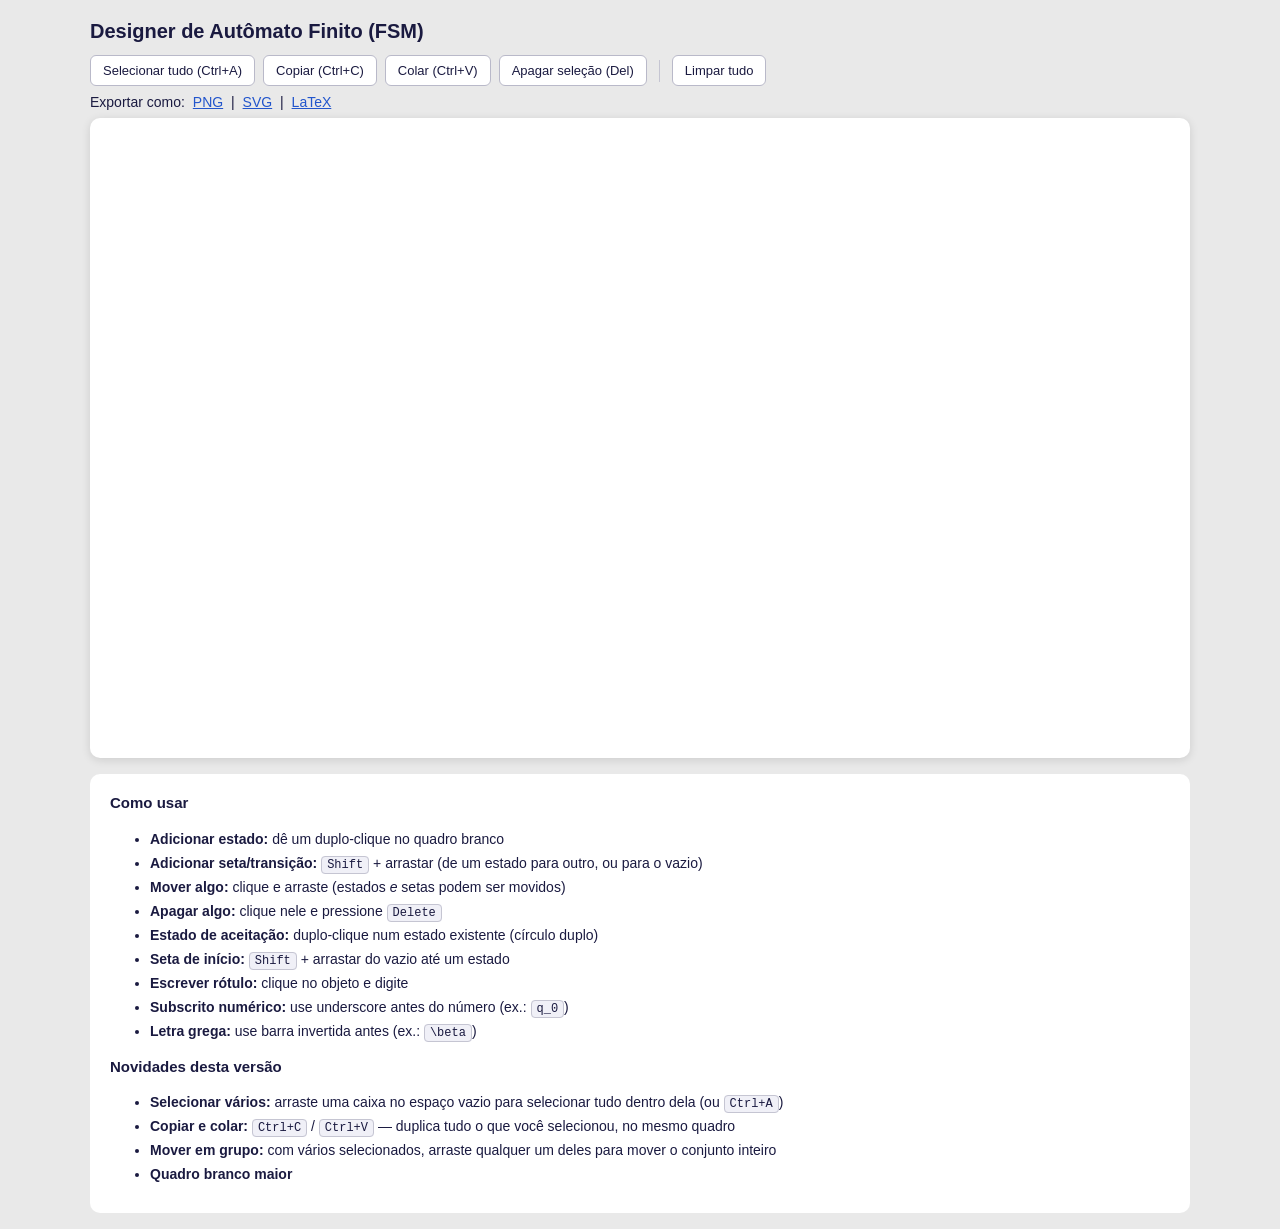
==== fsm.html @ afd29c80 "Adiciona Designer de Autômato (FSM) e link na topbar Ferramenta de desenho de autômatos finitos (bas" ====
<!DOCTYPE html>
<html lang="pt-br">
<head>
<meta charset="UTF-8">
<meta name="viewport" content="width=device-width, initial-scale=1.0">
<title>Designer de Autômato Finito (FSM)</title>
<style>
  * { box-sizing: border-box; }
  body {
    font-family: "Segoe UI", Arial, sans-serif;
    background: #e9e9e9;
    margin: 0;
    padding: 16px;
    color: #1a1a40;
  }
  .wrap { max-width: 1100px; margin: 0 auto; }
  h1 { font-size: 20px; margin: 4px 0 12px; }
  .toolbar {
    display: flex;
    flex-wrap: wrap;
    gap: 8px;
    align-items: center;
    margin-bottom: 8px;
  }
  .toolbar button {
    background: #fff;
    border: 1px solid #b9b9c9;
    border-radius: 6px;
    padding: 7px 12px;
    font-size: 13px;
    cursor: pointer;
    color: #1a1a40;
  }
  .toolbar button:hover { background: #f0f0f7; }
  .toolbar .sep { width: 1px; height: 22px; background: #c5c5d2; margin: 0 4px; }
  .export-bar { margin: 8px 0; font-size: 14px; }
  .export-bar a { color: #2255cc; cursor: pointer; text-decoration: underline; margin: 0 4px; }
  #canvas {
    background: #fff;
    border-radius: 10px;
    box-shadow: 0 2px 10px rgba(0,0,0,.12);
    display: block;
    width: 100%;
    height: 640px;
    touch-action: none;
  }
  .help {
    margin-top: 16px;
    font-size: 14px;
    line-height: 1.5;
    background: #fff;
    border-radius: 10px;
    padding: 14px 20px;
  }
  .help h2 { font-size: 15px; margin: 4px 0 8px; }
  .help li { margin: 3px 0; }
  .help b { color: #1a1a40; }
  .help .k {
    background: #f0f0f7;
    border: 1px solid #c5c5d2;
    border-radius: 4px;
    padding: 1px 5px;
    font-family: monospace;
    font-size: 12px;
  }
  textarea#output {
    width: 100%; height: 120px; margin-top: 8px; display: none;
    font-family: monospace; font-size: 12px;
  }
</style>
</head>
<body>
<div class="wrap">
  <h1>Designer de Autômato Finito (FSM)</h1>

  <div class="toolbar">
    <button id="btnSelectAll">Selecionar tudo (Ctrl+A)</button>
    <button id="btnCopy">Copiar (Ctrl+C)</button>
    <button id="btnPaste">Colar (Ctrl+V)</button>
    <button id="btnDelete">Apagar seleção (Del)</button>
    <span class="sep"></span>
    <button id="btnClear">Limpar tudo</button>
  </div>

  <div class="export-bar">
    Exportar como:
    <a id="exPNG">PNG</a> |
    <a id="exSVG">SVG</a> |
    <a id="exLaTeX">LaTeX</a>
  </div>

  <canvas id="canvas" width="1064" height="640"></canvas>
  <textarea id="output" readonly></textarea>

  <div class="help">
    <h2>Como usar</h2>
    <ul>
      <li><b>Adicionar estado:</b> dê um duplo-clique no quadro branco</li>
      <li><b>Adicionar seta/transição:</b> <span class="k">Shift</span> + arrastar (de um estado para outro, ou para o vazio)</li>
      <li><b>Mover algo:</b> clique e arraste (estados <i>e</i> setas podem ser movidos)</li>
      <li><b>Apagar algo:</b> clique nele e pressione <span class="k">Delete</span></li>
      <li><b>Estado de aceitação:</b> duplo-clique num estado existente (círculo duplo)</li>
      <li><b>Seta de início:</b> <span class="k">Shift</span> + arrastar do vazio até um estado</li>
      <li><b>Escrever rótulo:</b> clique no objeto e digite</li>
      <li><b>Subscrito numérico:</b> use underscore antes do número (ex.: <span class="k">q_0</span>)</li>
      <li><b>Letra grega:</b> use barra invertida antes (ex.: <span class="k">\beta</span>)</li>
    </ul>
    <h2>Novidades desta versão</h2>
    <ul>
      <li><b>Selecionar vários:</b> arraste uma caixa no espaço vazio para selecionar tudo dentro dela (ou <span class="k">Ctrl+A</span>)</li>
      <li><b>Copiar e colar:</b> <span class="k">Ctrl+C</span> / <span class="k">Ctrl+V</span> — duplica tudo o que você selecionou, no mesmo quadro</li>
      <li><b>Mover em grupo:</b> com vários selecionados, arraste qualquer um deles para mover o conjunto inteiro</li>
      <li><b>Quadro branco maior</b></li>
    </ul>
  </div>
</div>

<script>
"use strict";

/* ===================== Configuração ===================== */
var nodeRadius = 30;
var snapToPadding = 6;
var hitTargetPadding = 6;

var canvas = document.getElementById('canvas');
var output = document.getElementById('output');

/* Coleções */
var nodes = [];
var links = [];

/* Estado de interação */
var selectedObjects = [];          // múltipla seleção
var currentLink = null;            // link sendo criado (shift-drag)
var movingObject = false;
var originalClick = null;
var caretVisible = true;
var caretTimer = null;
var shift = false;

/* Caixa de seleção retangular */
var selecting = false;
var selectStart = null;
var selectEnd = null;

/* nó de origem ao criar uma seta com shift-drag (null = começou no vazio) */
var linkSourceNode = null;

/* Clipboard interno */
var clipboard = null;

/* ===================== Snap de canvas para alta resolução ===================== */
function resizeCanvasToDisplaySize() {
  var ratio = window.devicePixelRatio || 1;
  var w = canvas.clientWidth;
  var h = canvas.clientHeight;
  if (canvas.width !== Math.round(w * ratio) || canvas.height !== Math.round(h * ratio)) {
    canvas.width = Math.round(w * ratio);
    canvas.height = Math.round(h * ratio);
  }
  return ratio;
}

/* ===================== Classe Node (estado) ===================== */
function Node(x, y) {
  this.x = x;
  this.y = y;
  this.mouseOffsetX = 0;
  this.mouseOffsetY = 0;
  this.isAcceptState = false;
  this.text = '';
}
Node.prototype.setMouseStart = function(x, y) {
  this.mouseOffsetX = this.x - x;
  this.mouseOffsetY = this.y - y;
};
Node.prototype.setAnchorPoint = function(x, y) {
  this.x = x + this.mouseOffsetX;
  this.y = y + this.mouseOffsetY;
};
Node.prototype.draw = function(c, isSelected) {
  // círculo
  c.beginPath();
  c.arc(this.x, this.y, nodeRadius, 0, 2 * Math.PI, false);
  c.stroke();
  // rótulo
  drawText(c, this.text, this.x, this.y, null, isSelected);
  // aceitação: círculo duplo
  if (this.isAcceptState) {
    c.beginPath();
    c.arc(this.x, this.y, nodeRadius - 6, 0, 2 * Math.PI, false);
    c.stroke();
  }
};
Node.prototype.closestPointOnCircle = function(x, y) {
  var dx = x - this.x;
  var dy = y - this.y;
  var scale = Math.sqrt(dx * dx + dy * dy);
  return { x: this.x + dx * nodeRadius / scale, y: this.y + dy * nodeRadius / scale };
};
Node.prototype.containsPoint = function(x, y) {
  return (x - this.x) * (x - this.x) + (y - this.y) * (y - this.y) < nodeRadius * nodeRadius;
};

/* ===================== Classe Link (transição entre dois estados) ===================== */
function Link(a, b) {
  this.nodeA = a;
  this.nodeB = b;
  this.text = '';
  this.lineAngleAdjust = 0;
  this.parallelPart = 0.5;
  this.perpendicularPart = 0;
}
Link.prototype.getAnchorPoint = function() {
  var dx = this.nodeB.x - this.nodeA.x;
  var dy = this.nodeB.y - this.nodeA.y;
  var scale = Math.sqrt(dx * dx + dy * dy);
  return {
    x: this.nodeA.x + dx * this.parallelPart - dy * this.perpendicularPart / scale,
    y: this.nodeA.y + dy * this.parallelPart + dx * this.perpendicularPart / scale
  };
};
Link.prototype.setAnchorPoint = function(x, y) {
  var dx = this.nodeB.x - this.nodeA.x;
  var dy = this.nodeB.y - this.nodeA.y;
  var scale = Math.sqrt(dx * dx + dy * dy);
  this.parallelPart = (dx * (x - this.nodeA.x) + dy * (y - this.nodeA.y)) / (scale * scale);
  this.perpendicularPart = (dx * (y - this.nodeA.y) - dy * (x - this.nodeA.x)) / scale;
  if (this.parallelPart > 0 && this.parallelPart < 1 && Math.abs(this.perpendicularPart) < snapToPadding) {
    this.lineAngleAdjust = (this.perpendicularPart < 0) * Math.PI;
    this.perpendicularPart = 0;
  }
};
Link.prototype.getEndPointsAndCircle = function() {
  if (this.perpendicularPart === 0) {
    var midX = (this.nodeA.x + this.nodeB.x) / 2;
    var midY = (this.nodeA.y + this.nodeB.y) / 2;
    var start = this.nodeA.closestPointOnCircle(midX, midY);
    var end = this.nodeB.closestPointOnCircle(midX, midY);
    return { hasCircle: false, startX: start.x, startY: start.y, endX: end.x, endY: end.y };
  }
  var anchor = this.getAnchorPoint();
  var circle = circleFromThreePoints(this.nodeA.x, this.nodeA.y, this.nodeB.x, this.nodeB.y, anchor.x, anchor.y);
  var isReversed = (this.perpendicularPart > 0);
  var reverseScale = isReversed ? 1 : -1;
  var startAngle = Math.atan2(this.nodeA.y - circle.y, this.nodeA.x - circle.x) - reverseScale * nodeRadius / circle.radius;
  var endAngle = Math.atan2(this.nodeB.y - circle.y, this.nodeB.x - circle.x) + reverseScale * nodeRadius / circle.radius;
  var startX = circle.x + circle.radius * Math.cos(startAngle);
  var startY = circle.y + circle.radius * Math.sin(startAngle);
  var endX = circle.x + circle.radius * Math.cos(endAngle);
  var endY = circle.y + circle.radius * Math.sin(endAngle);
  return {
    hasCircle: true,
    startX: startX, startY: startY, endX: endX, endY: endY,
    startAngle: startAngle, endAngle: endAngle,
    circleX: circle.x, circleY: circle.y, circleRadius: circle.radius,
    reverseScale: reverseScale, isReversed: isReversed
  };
};
Link.prototype.draw = function(c, isSelected) {
  var stuff = this.getEndPointsAndCircle();
  c.beginPath();
  if (stuff.hasCircle) {
    c.arc(stuff.circleX, stuff.circleY, stuff.circleRadius, stuff.startAngle, stuff.endAngle, stuff.isReversed);
  } else {
    c.moveTo(stuff.startX, stuff.startY);
    c.lineTo(stuff.endX, stuff.endY);
  }
  c.stroke();
  // ponta de seta
  if (stuff.hasCircle) {
    drawArrow(c, stuff.endX, stuff.endY, stuff.endAngle - stuff.reverseScale * (Math.PI / 2));
  } else {
    drawArrow(c, stuff.endX, stuff.endY, Math.atan2(stuff.endY - stuff.startY, stuff.endX - stuff.startX));
  }
  // texto
  if (stuff.hasCircle) {
    var startAngle = stuff.startAngle;
    var endAngle = stuff.endAngle;
    if (endAngle < startAngle) endAngle += Math.PI * 2;
    var textAngle = (startAngle + endAngle) / 2 + stuff.isReversed * Math.PI;
    var textX = stuff.circleX + stuff.circleRadius * Math.cos(textAngle);
    var textY = stuff.circleY + stuff.circleRadius * Math.sin(textAngle);
    drawText(c, this.text, textX, textY, textAngle, isSelected);
  } else {
    var textX = (stuff.startX + stuff.endX) / 2;
    var textY = (stuff.startY + stuff.endY) / 2;
    var textAngle = Math.atan2(stuff.endX - stuff.startX, stuff.startY - stuff.endY);
    drawText(c, this.text, textX, textY, textAngle + this.lineAngleAdjust, isSelected);
  }
};
Link.prototype.containsPoint = function(x, y) {
  var stuff = this.getEndPointsAndCircle();
  if (stuff.hasCircle) {
    var dx = x - stuff.circleX;
    var dy = y - stuff.circleY;
    var distance = Math.sqrt(dx * dx + dy * dy) - stuff.circleRadius;
    if (Math.abs(distance) < hitTargetPadding) {
      var angle = Math.atan2(dy, dx);
      var startAngle = stuff.startAngle;
      var endAngle = stuff.endAngle;
      if (stuff.isReversed) { var t = startAngle; startAngle = endAngle; endAngle = t; }
      if (endAngle < startAngle) endAngle += Math.PI * 2;
      if (angle < startAngle) angle += Math.PI * 2;
      else if (angle > endAngle) angle -= Math.PI * 2;
      return (angle > startAngle && angle < endAngle);
    }
  } else {
    var dx = stuff.endX - stuff.startX;
    var dy = stuff.endY - stuff.startY;
    var length = Math.sqrt(dx * dx + dy * dy);
    var percent = (dx * (x - stuff.startX) + dy * (y - stuff.startY)) / (length * length);
    var distance = (dx * (y - stuff.startY) - dy * (x - stuff.startX)) / length;
    return (percent > 0 && percent < 1 && Math.abs(distance) < hitTargetPadding);
  }
  return false;
};

/* ===================== SelfLink (auto-laço) ===================== */
function SelfLink(node, mouse) {
  this.node = node;
  this.anchorAngle = 0;
  this.mouseOffsetAngle = 0;
  this.text = '';
  if (mouse) this.setAnchorPoint(mouse.x, mouse.y);
}
SelfLink.prototype.setMouseStart = function(x, y) {
  this.mouseOffsetAngle = this.anchorAngle - Math.atan2(y - this.node.y, x - this.node.x);
};
SelfLink.prototype.setAnchorPoint = function(x, y) {
  this.anchorAngle = Math.atan2(y - this.node.y, x - this.node.x) + this.mouseOffsetAngle;
  var snap = Math.round(this.anchorAngle / (Math.PI / 2)) * (Math.PI / 2);
  if (Math.abs(this.anchorAngle - snap) < 0.1) this.anchorAngle = snap;
  if (this.anchorAngle < -Math.PI) this.anchorAngle += 2 * Math.PI;
  if (this.anchorAngle > Math.PI) this.anchorAngle -= 2 * Math.PI;
};
SelfLink.prototype.getEndPointsAndCircle = function() {
  var circleX = this.node.x + 1.5 * nodeRadius * Math.cos(this.anchorAngle);
  var circleY = this.node.y + 1.5 * nodeRadius * Math.sin(this.anchorAngle);
  var circleRadius = 0.75 * nodeRadius;
  var startAngle = this.anchorAngle - Math.PI * 0.8;
  var endAngle = this.anchorAngle + Math.PI * 0.8;
  var startX = circleX + circleRadius * Math.cos(startAngle);
  var startY = circleY + circleRadius * Math.sin(startAngle);
  var endX = circleX + circleRadius * Math.cos(endAngle);
  var endY = circleY + circleRadius * Math.sin(endAngle);
  return {
    hasCircle: true,
    startX: startX, startY: startY, endX: endX, endY: endY,
    startAngle: startAngle, endAngle: endAngle,
    circleX: circleX, circleY: circleY, circleRadius: circleRadius
  };
};
SelfLink.prototype.draw = function(c, isSelected) {
  var stuff = this.getEndPointsAndCircle();
  c.beginPath();
  c.arc(stuff.circleX, stuff.circleY, stuff.circleRadius, stuff.startAngle, stuff.endAngle, false);
  c.stroke();
  var textX = stuff.circleX + stuff.circleRadius * Math.cos(this.anchorAngle);
  var textY = stuff.circleY + stuff.circleRadius * Math.sin(this.anchorAngle);
  drawText(c, this.text, textX, textY, this.anchorAngle, isSelected);
  drawArrow(c, stuff.endX, stuff.endY, stuff.endAngle + Math.PI * 0.4);
};
SelfLink.prototype.containsPoint = function(x, y) {
  var stuff = this.getEndPointsAndCircle();
  var dx = x - stuff.circleX;
  var dy = y - stuff.circleY;
  var distance = Math.sqrt(dx * dx + dy * dy) - stuff.circleRadius;
  return (Math.abs(distance) < hitTargetPadding);
};

/* ===================== StartLink (seta de início) ===================== */
function StartLink(node, start) {
  this.node = node;
  this.deltaX = 0;
  this.deltaY = 0;
  this.text = '';
  if (start) {
    this.deltaX = start.x - node.x;
    this.deltaY = start.y - node.y;
  }
}
StartLink.prototype.setAnchorPoint = function(x, y) {
  this.deltaX = x - this.node.x;
  this.deltaY = y - this.node.y;
  if (Math.abs(this.deltaX) < snapToPadding) this.deltaX = 0;
  if (Math.abs(this.deltaY) < snapToPadding) this.deltaY = 0;
};
StartLink.prototype.getEndPoints = function() {
  var startX = this.node.x + this.deltaX;
  var startY = this.node.y + this.deltaY;
  var end = this.node.closestPointOnCircle(startX, startY);
  return { startX: startX, startY: startY, endX: end.x, endY: end.y };
};
StartLink.prototype.draw = function(c, isSelected) {
  var stuff = this.getEndPoints();
  c.beginPath();
  c.moveTo(stuff.startX, stuff.startY);
  c.lineTo(stuff.endX, stuff.endY);
  c.stroke();
  drawText(c, this.text, stuff.startX, stuff.startY, Math.atan2(-this.deltaY, -this.deltaX), isSelected);
  drawArrow(c, stuff.endX, stuff.endY, Math.atan2(-this.deltaY, -this.deltaX));
};
StartLink.prototype.containsPoint = function(x, y) {
  var stuff = this.getEndPoints();
  var dx = stuff.endX - stuff.startX;
  var dy = stuff.endY - stuff.startY;
  var length = Math.sqrt(dx * dx + dy * dy);
  var percent = (dx * (x - stuff.startX) + dy * (y - stuff.startY)) / (length * length);
  var distance = (dx * (y - stuff.startY) - dy * (x - stuff.startX)) / length;
  return (percent > 0 && percent < 1 && Math.abs(distance) < hitTargetPadding);
};

/* ===================== TemporaryLink (durante o shift-drag) ===================== */
function TemporaryLink(from, to) { this.from = from; this.to = to; }
TemporaryLink.prototype.draw = function(c) {
  c.beginPath();
  c.moveTo(this.to.x, this.to.y);
  c.lineTo(this.from.x, this.from.y);
  c.stroke();
  drawArrow(c, this.to.x, this.to.y, Math.atan2(this.to.y - this.from.y, this.to.x - this.from.x));
};

/* ===================== Helpers de desenho ===================== */
function drawArrow(c, x, y, angle) {
  var dx = Math.cos(angle);
  var dy = Math.sin(angle);
  c.beginPath();
  c.moveTo(x, y);
  c.lineTo(x - 8 * dx + 5 * dy, y - 8 * dy - 5 * dx);
  c.lineTo(x - 8 * dx - 5 * dy, y - 8 * dy + 5 * dx);
  c.fill();
}

function circleFromThreePoints(x1, y1, x2, y2, x3, y3) {
  var a = det3(x1, y1, 1, x2, y2, 1, x3, y3, 1);
  var bx = -det3(x1*x1 + y1*y1, y1, 1, x2*x2 + y2*y2, y2, 1, x3*x3 + y3*y3, y3, 1);
  var by = det3(x1*x1 + y1*y1, x1, 1, x2*x2 + y2*y2, x2, 1, x3*x3 + y3*y3, x3, 1);
  var cc = -det3(x1*x1 + y1*y1, x1, y1, x2*x2 + y2*y2, x2, y2, x3*x3 + y3*y3, x3, y3);
  return {
    x: -bx / (2 * a),
    y: -by / (2 * a),
    radius: Math.sqrt(bx*bx + by*by - 4*a*cc) / (2 * Math.abs(a))
  };
}
function det3(a,b,c,d,e,f,g,h,i){ return a*e*i + b*f*g + c*d*h - c*e*g - b*d*i - a*f*h; }

/* conversão de rótulos: subscritos e letras gregas */
var greekLetterNames = ['Alpha','Beta','Gamma','Delta','Epsilon','Zeta','Eta','Theta','Iota','Kappa','Lambda','Mu','Nu','Xi','Omicron','Pi','Rho','Sigma','Tau','Upsilon','Phi','Chi','Psi','Omega'];
function convertLatexShortcuts(text) {
  for (var i = 0; i < greekLetterNames.length; i++) {
    var name = greekLetterNames[i];
    text = text.replace(new RegExp('\\\\' + name, 'g'), String.fromCharCode(913 + i + (i > 16)));
    text = text.replace(new RegExp('\\\\' + name.toLowerCase(), 'g'), String.fromCharCode(945 + i + (i > 16)));
  }
  for (var i = 0; i < 10; i++) {
    text = text.replace(new RegExp('_' + i, 'g'), String.fromCharCode(8320 + i));
  }
  return text;
}

function drawText(c, originalText, x, y, angleOrNull, isSelected) {
  var text = convertLatexShortcuts(originalText);
  c.font = '20px "Times New Roman", serif';
  var width = c.measureText(text).width;
  x -= width / 2;
  if (angleOrNull != null) {
    var cos = Math.cos(angleOrNull);
    var sin = Math.sin(angleOrNull);
    var cornerPointX = (width / 2 + 5) * (cos > 0 ? 1 : -1);
    var cornerPointY = (10 + 5) * (sin > 0 ? 1 : -1);
    var slide = sin * Math.pow(Math.abs(sin), 40) * cornerPointX - cos * Math.pow(Math.abs(cos), 10) * cornerPointY;
    x += cornerPointX - sin * slide;
    y += cornerPointY + cos * slide;
  }
  x = Math.round(x);
  y = Math.round(y);
  c.fillText(text, x, y + 6);
  // cursor de edição
  if (isSelected && caretVisible && objectIsBeingEdited && document.hasFocus()) {
    x += width;
    c.beginPath();
    c.moveTo(x, y - 10);
    c.lineTo(x, y + 10);
    c.stroke();
  }
}

/* ===================== Render ===================== */
function isSelected(obj) { return selectedObjects.indexOf(obj) !== -1; }

function draw() {
  var ratio = resizeCanvasToDisplaySize();
  var c = canvas.getContext('2d');
  c.save();
  c.setTransform(ratio, 0, 0, ratio, 0, 0);
  c.clearRect(0, 0, canvas.clientWidth, canvas.clientHeight);
  c.lineWidth = 1;

  for (var i = 0; i < nodes.length; i++) {
    var sel = isSelected(nodes[i]);
    c.strokeStyle = c.fillStyle = sel ? '#0a66ff' : '#000';
    nodes[i].draw(c, sel);
  }
  for (var i = 0; i < links.length; i++) {
    var sel = isSelected(links[i]);
    c.strokeStyle = c.fillStyle = sel ? '#0a66ff' : '#000';
    links[i].draw(c, sel);
  }
  if (currentLink != null) {
    c.strokeStyle = c.fillStyle = '#000';
    currentLink.draw(c);
  }

  // caixa de seleção
  if (selecting && selectStart && selectEnd) {
    var x = Math.min(selectStart.x, selectEnd.x);
    var y = Math.min(selectStart.y, selectEnd.y);
    var w = Math.abs(selectStart.x - selectEnd.x);
    var h = Math.abs(selectStart.y - selectEnd.y);
    c.save();
    c.strokeStyle = '#0a66ff';
    c.fillStyle = 'rgba(10,102,255,0.10)';
    c.lineWidth = 1;
    c.setLineDash([5, 4]);
    c.fillRect(x, y, w, h);
    c.strokeRect(x, y, w, h);
    c.restore();
  }
  c.restore();
}

/* ===================== Hit testing ===================== */
function crossBrowserRelativeMousePos(e) {
  var rect = canvas.getBoundingClientRect();
  return { x: e.clientX - rect.left, y: e.clientY - rect.top };
}
function selectObject(x, y) {
  for (var i = 0; i < nodes.length; i++) {
    if (nodes[i].containsPoint(x, y)) return nodes[i];
  }
  for (var i = 0; i < links.length; i++) {
    if (links[i].containsPoint(x, y)) return links[i];
  }
  return null;
}

/* ===================== Estado de edição (cursor texto) ===================== */
var objectIsBeingEdited = false;

/* ===================== Eventos do mouse ===================== */
canvas.addEventListener('dblclick', function(e) {
  var mouse = crossBrowserRelativeMousePos(e);
  var obj = selectObject(mouse.x, mouse.y);
  if (obj == null) {
    var node = new Node(mouse.x, mouse.y);
    nodes.push(node);
    setSingleSelection(node);
    objectIsBeingEdited = true;
    resetCaret();
  } else if (obj instanceof Node) {
    obj.isAcceptState = !obj.isAcceptState;
  }
  draw();
});

canvas.addEventListener('mousedown', function(e) {
  var mouse = crossBrowserRelativeMousePos(e);
  var obj = selectObject(mouse.x, mouse.y);
  movingObject = false;
  originalClick = mouse;

  if (obj != null) {
    if (shift && obj instanceof Node) {
      // iniciar criação de seta a partir deste estado
      linkSourceNode = obj;
      currentLink = new SelfLink(obj, mouse);
    } else {
      // selecionar / preparar movimento
      if (!isSelected(obj)) {
        // se clicou em algo fora da seleção atual, vira seleção única
        setSingleSelection(obj);
        objectIsBeingEdited = true;
      }
      movingObject = true;
      prepareMove(mouse);
      resetCaret();
    }
  } else if (shift) {
    // começar link temporário a partir do vazio
    linkSourceNode = null;
    currentLink = new TemporaryLink(mouse, mouse);
  } else {
    // começar caixa de seleção
    clearSelection();
    objectIsBeingEdited = false;
    selecting = true;
    selectStart = mouse;
    selectEnd = mouse;
  }
  draw();
});

canvas.addEventListener('mousemove', function(e) {
  var mouse = crossBrowserRelativeMousePos(e);

  if (currentLink != null) {
    var targetNode = selectObject(mouse.x, mouse.y);
    if (!(targetNode instanceof Node)) targetNode = null;

    if (linkSourceNode == null) {
      // começou no vazio
      if (targetNode != null) {
        currentLink = new StartLink(targetNode, originalClick);
      } else {
        currentLink = new TemporaryLink(originalClick, mouse);
      }
    } else {
      // começou num estado
      if (targetNode == linkSourceNode) {
        currentLink = new SelfLink(linkSourceNode, mouse);
      } else if (targetNode != null) {
        currentLink = new Link(linkSourceNode, targetNode);
        currentLink.setAnchorPoint(mouse.x, mouse.y);
      } else {
        currentLink = new TemporaryLink(linkSourceNode.closestPointOnCircle(mouse.x, mouse.y), mouse);
      }
    }
    draw();
    return;
  }

  if (selecting) {
    selectEnd = mouse;
    updateBoxSelection();
    draw();
    return;
  }

  if (movingObject) {
    moveSelection(mouse);
    draw();
  }
});

canvas.addEventListener('mouseup', function(e) {
  movingObject = false;

  if (currentLink != null) {
    if (!(currentLink instanceof TemporaryLink)) {
      links.push(currentLink);
      setSingleSelection(currentLink);
      objectIsBeingEdited = true;
      resetCaret();
    }
    currentLink = null;
  }
  linkSourceNode = null;

  if (selecting) {
    selecting = false;
    selectStart = null;
    selectEnd = null;
  }
  draw();
});

/* ===================== Movimentação de seleção (single + grupo) ===================== */
function prepareMove(mouse) {
  for (var i = 0; i < selectedObjects.length; i++) {
    var obj = selectedObjects[i];
    if (obj.setMouseStart) {
      obj.setMouseStart(mouse.x, mouse.y);
    } else if (obj instanceof Link) {
      // guardar offset do anchor
      var anchor = obj.getAnchorPoint();
      obj._moveOffsetX = anchor.x - mouse.x;
      obj._moveOffsetY = anchor.y - mouse.y;
    } else if (obj instanceof StartLink || obj instanceof SelfLink) {
      obj._moveStartX = mouse.x;
      obj._moveStartY = mouse.y;
      if (obj.setMouseStart) obj.setMouseStart(mouse.x, mouse.y);
    }
  }
  // para grupo: guardar offset de cada nó
  for (var i = 0; i < selectedObjects.length; i++) {
    var obj = selectedObjects[i];
    if (obj instanceof Node) {
      obj._grpOffX = obj.x - mouse.x;
      obj._grpOffY = obj.y - mouse.y;
    }
  }
}

function moveSelection(mouse) {
  var multiple = selectedObjects.length > 1;
  if (!multiple) {
    var obj = selectedObjects[0];
    if (!obj) return;
    if (obj instanceof Node) {
      obj.setAnchorPoint(mouse.x, mouse.y);
      // snap a outros nós
      snapNode(obj);
    } else if (obj instanceof SelfLink) {
      obj.setAnchorPoint(mouse.x, mouse.y);
    } else if (obj instanceof StartLink) {
      obj.setAnchorPoint(mouse.x, mouse.y);
    } else if (obj instanceof Link) {
      obj.setAnchorPoint(mouse.x + (obj._moveOffsetX || 0), mouse.y + (obj._moveOffsetY || 0));
    }
    return;
  }
  // grupo: move apenas os nós (links seguem os nós automaticamente)
  for (var i = 0; i < selectedObjects.length; i++) {
    var obj = selectedObjects[i];
    if (obj instanceof Node) {
      obj.x = mouse.x + obj._grpOffX;
      obj.y = mouse.y + obj._grpOffY;
    }
  }
}

function snapNode(node) {
  for (var i = 0; i < nodes.length; i++) {
    if (nodes[i] === node) continue;
    if (Math.abs(node.x - nodes[i].x) < snapToPadding) node.x = nodes[i].x;
    if (Math.abs(node.y - nodes[i].y) < snapToPadding) node.y = nodes[i].y;
  }
}

/* ===================== Seleção retangular ===================== */
function updateBoxSelection() {
  var x1 = Math.min(selectStart.x, selectEnd.x);
  var y1 = Math.min(selectStart.y, selectEnd.y);
  var x2 = Math.max(selectStart.x, selectEnd.x);
  var y2 = Math.max(selectStart.y, selectEnd.y);
  selectedObjects = [];
  for (var i = 0; i < nodes.length; i++) {
    var n = nodes[i];
    if (n.x >= x1 && n.x <= x2 && n.y >= y1 && n.y <= y2) selectedObjects.push(n);
  }
  // links cujos dois nós estão dentro também entram
  for (var i = 0; i < links.length; i++) {
    var l = links[i];
    if (l instanceof Link) {
      if (selectedObjects.indexOf(l.nodeA) !== -1 && selectedObjects.indexOf(l.nodeB) !== -1) selectedObjects.push(l);
    } else if (l instanceof SelfLink) {
      if (selectedObjects.indexOf(l.node) !== -1) selectedObjects.push(l);
    } else if (l instanceof StartLink) {
      if (selectedObjects.indexOf(l.node) !== -1) selectedObjects.push(l);
    }
  }
  objectIsBeingEdited = false;
}

function setSingleSelection(obj) {
  selectedObjects = obj ? [obj] : [];
}
function clearSelection() {
  selectedObjects = [];
}

/* ===================== Teclado ===================== */
document.addEventListener('keydown', function(e) {
  var key = e.which || e.keyCode;

  if (key === 16) shift = true;

  // Atalhos com Ctrl/Cmd
  if (e.ctrlKey || e.metaKey) {
    if (key === 65) { // A — selecionar tudo
      e.preventDefault();
      selectAll();
      draw();
      return;
    }
    if (key === 67) { // C — copiar
      e.preventDefault();
      copySelection();
      return;
    }
    if (key === 86) { // V — colar
      e.preventDefault();
      pasteClipboard();
      return;
    }
    return;
  }

  if (!canvasHasFocus()) return;

  if (key === 8) { // backspace: editar texto
    e.preventDefault();
    var obj = editTarget();
    if (obj != null && obj.text != null) {
      obj.text = obj.text.substr(0, obj.text.length - 1);
      resetCaret();
      draw();
    }
  } else if (key === 46) { // delete: remover seleção
    e.preventDefault();
    deleteSelection();
    draw();
  }
});

document.addEventListener('keyup', function(e) {
  var key = e.which || e.keyCode;
  if (key === 16) shift = false;
});

document.addEventListener('keypress', function(e) {
  var key = e.which || e.keyCode;
  if (e.ctrlKey || e.metaKey) return;
  if (!canvasHasFocus()) return;
  if (key >= 0x20 && key < 0x7F && !e.metaKey && !e.altKey && !e.ctrlKey) {
    var obj = editTarget();
    if (obj != null && obj.text != null) {
      obj.text += String.fromCharCode(key);
      resetCaret();
      draw();
      e.preventDefault();
    }
  }
});

function editTarget() {
  if (selectedObjects.length === 1 && objectIsBeingEdited) return selectedObjects[0];
  return null;
}
function canvasHasFocus() {
  return (document.activeElement || document.body) === document.body;
}

/* ===================== Selecionar / apagar / copiar / colar ===================== */
function selectAll() {
  selectedObjects = nodes.concat(links);
  objectIsBeingEdited = false;
}

function deleteSelection() {
  // remove nós selecionados e links ligados a eles, e links selecionados
  for (var i = nodes.length - 1; i >= 0; i--) {
    if (isSelected(nodes[i])) nodes.splice(i, 1);
  }
  for (var i = links.length - 1; i >= 0; i--) {
    var l = links[i];
    var attachedRemoved =
      (l.node && nodes.indexOf(l.node) === -1) ||
      (l.nodeA && nodes.indexOf(l.nodeA) === -1) ||
      (l.nodeB && nodes.indexOf(l.nodeB) === -1);
    if (isSelected(l) || attachedRemoved) links.splice(i, 1);
  }
  clearSelection();
  objectIsBeingEdited = false;
}

function copySelection() {
  var selNodes = selectedObjects.filter(function(o){ return o instanceof Node; });
  if (selNodes.length === 0) {
    // permitir copiar tudo se nada estiver "marcado" mas há um único nó? mantemos simples:
    clipboard = null;
    return;
  }
  var idx = {};
  for (var i = 0; i < selNodes.length; i++) idx[nodes.indexOf(selNodes[i])] = i;

  var cbNodes = selNodes.map(function(n) {
    return { x: n.x, y: n.y, text: n.text, isAcceptState: n.isAcceptState };
  });

  var cbLinks = [];
  for (var i = 0; i < links.length; i++) {
    var l = links[i];
    if (!isSelected(l)) {
      // também copiamos links cujos dois nós estão na seleção, mesmo que o link em si não esteja "marcado"
    }
    if (l instanceof Link) {
      var a = nodes.indexOf(l.nodeA), b = nodes.indexOf(l.nodeB);
      if (a in idx && b in idx) {
        cbLinks.push({ type: 'Link', a: idx[a], b: idx[b], text: l.text,
          lineAngleAdjust: l.lineAngleAdjust, parallelPart: l.parallelPart, perpendicularPart: l.perpendicularPart });
      }
    } else if (l instanceof SelfLink) {
      var n = nodes.indexOf(l.node);
      if (n in idx) cbLinks.push({ type: 'SelfLink', node: idx[n], text: l.text, anchorAngle: l.anchorAngle });
    } else if (l instanceof StartLink) {
      var n = nodes.indexOf(l.node);
      if (n in idx) cbLinks.push({ type: 'StartLink', node: idx[n], text: l.text, deltaX: l.deltaX, deltaY: l.deltaY });
    }
  }
  clipboard = { nodes: cbNodes, links: cbLinks };
}

function pasteClipboard() {
  if (!clipboard || clipboard.nodes.length === 0) return;
  var offset = 40;
  var newNodes = [];
  for (var i = 0; i < clipboard.nodes.length; i++) {
    var d = clipboard.nodes[i];
    var n = new Node(d.x + offset, d.y + offset);
    n.text = d.text;
    n.isAcceptState = d.isAcceptState;
    nodes.push(n);
    newNodes.push(n);
  }
  var newLinks = [];
  for (var i = 0; i < clipboard.links.length; i++) {
    var d = clipboard.links[i];
    var l = null;
    if (d.type === 'Link') {
      l = new Link(newNodes[d.a], newNodes[d.b]);
      l.text = d.text;
      l.lineAngleAdjust = d.lineAngleAdjust;
      l.parallelPart = d.parallelPart;
      l.perpendicularPart = d.perpendicularPart;
    } else if (d.type === 'SelfLink') {
      l = new SelfLink(newNodes[d.node]);
      l.text = d.text;
      l.anchorAngle = d.anchorAngle;
    } else if (d.type === 'StartLink') {
      l = new StartLink(newNodes[d.node]);
      l.text = d.text;
      l.deltaX = d.deltaX;
      l.deltaY = d.deltaY;
    }
    if (l) { links.push(l); newLinks.push(l); }
  }
  // seleciona o que foi colado
  selectedObjects = newNodes.concat(newLinks);
  objectIsBeingEdited = false;
  draw();
}

/* ===================== Cursor piscando ===================== */
function resetCaret() {
  clearInterval(caretTimer);
  caretTimer = setInterval(function() { caretVisible = !caretVisible; draw(); }, 500);
  caretVisible = true;
}

/* ===================== Botões da barra ===================== */
document.getElementById('btnSelectAll').onclick = function(){ selectAll(); draw(); };
document.getElementById('btnCopy').onclick = function(){ copySelection(); };
document.getElementById('btnPaste').onclick = function(){ pasteClipboard(); };
document.getElementById('btnDelete').onclick = function(){ deleteSelection(); draw(); };
document.getElementById('btnClear').onclick = function(){
  if (confirm('Limpar todo o quadro?')) { nodes = []; links = []; clearSelection(); draw(); }
};

/* ===================== Exportação ===================== */
document.getElementById('exPNG').onclick = function(){ exportPNG(); };
document.getElementById('exSVG').onclick = function(){ exportSVG(); };
document.getElementById('exLaTeX').onclick = function(){ exportLaTeX(); };

function deselectForExport() { var s = selectedObjects; selectedObjects = []; return s; }

function exportPNG() {
  var prev = deselectForExport();
  draw();
  var png = canvas.toDataURL('image/png');
  selectedObjects = prev;
  draw();
  var a = document.createElement('a');
  a.href = png;
  a.download = 'fsm.png';
  a.click();
}

function exportSVG() {
  var prev = deselectForExport();
  var exporter = new ExportAsSVG();
  var oldFill = null;
  // desenhar tudo num contexto SVG fake
  exporter.lineWidth = 1;
  for (var i = 0; i < nodes.length; i++) { exporter.strokeStyle = exporter.fillStyle = 'black'; nodes[i].draw(exporter, false); }
  for (var i = 0; i < links.length; i++) { exporter.strokeStyle = exporter.fillStyle = 'black'; links[i].draw(exporter, false); }
  selectedObjects = prev;
  draw();
  var svgData = exporter.toSVG();
  output.style.display = 'block';
  output.value = svgData;
  output.select();
}

function exportLaTeX() {
  var prev = deselectForExport();
  var exporter = new ExportAsLaTeX();
  for (var i = 0; i < nodes.length; i++) { nodes[i].draw(exporter, false); }
  for (var i = 0; i < links.length; i++) { links[i].draw(exporter, false); }
  selectedObjects = prev;
  draw();
  output.style.display = 'block';
  output.value = exporter.toLaTeX();
  output.select();
}

/* --- Exportador SVG --- */
function ExportAsSVG() {
  this.fillStyle = 'black';
  this.strokeStyle = 'black';
  this.lineWidth = 1;
  this.font = '12px Arial, sans-serif';
  this._points = [];
  this._svgData = '';
  this._transX = 0;
  this._transY = 0;
}
ExportAsSVG.prototype.toSVG = function() {
  return '<?xml version="1.0" standalone="no"?>\n<!DOCTYPE svg PUBLIC "-//W3C//DTD SVG 1.1//EN" "http://www.w3.org/Graphics/SVG/1.1/DTD/svg11.dtd">\n<svg width="1064" height="640" version="1.1" xmlns="http://www.w3.org/2000/svg">\n' + this._svgData + '</svg>\n';
};
ExportAsSVG.prototype.beginPath = function(){ this._points = []; };
ExportAsSVG.prototype.arc = function(x, y, radius, startAngle, endAngle, isReversed) {
  x += this._transX; y += this._transY;
  if (endAngle - startAngle === 2 * Math.PI) {
    this._svgData += '\t<ellipse stroke="' + this.strokeStyle + '" stroke-width="' + this.lineWidth + '" fill="none" cx="' + fixed(x,3) + '" cy="' + fixed(y,3) + '" rx="' + fixed(radius,3) + '" ry="' + fixed(radius,3) + '"/>\n';
  } else {
    if (isReversed) { var t = startAngle; startAngle = endAngle; endAngle = t; }
    if (endAngle < startAngle) endAngle += 2 * Math.PI;
    var startX = x + radius * Math.cos(startAngle);
    var startY = y + radius * Math.sin(startAngle);
    var endX = x + radius * Math.cos(endAngle);
    var endY = y + radius * Math.sin(endAngle);
    var useGreaterThan180 = (Math.abs(endAngle - startAngle) > Math.PI);
    var goInPositiveDirection = 1;
    this._svgData += '\t<path stroke="' + this.strokeStyle + '" stroke-width="' + this.lineWidth + '" fill="none" d="';
    this._svgData += 'M' + fixed(startX,3) + ',' + fixed(startY,3) + ' ';
    this._svgData += 'A' + fixed(radius,3) + ',' + fixed(radius,3) + ' ';
    this._svgData += '0 ' + +useGreaterThan180 + ',' + goInPositiveDirection + ' ';
    this._svgData += fixed(endX,3) + ',' + fixed(endY,3) + '"/>\n';
  }
};
ExportAsSVG.prototype.moveTo = function(x, y){ x += this._transX; y += this._transY; this._points.push({x:x,y:y}); };
ExportAsSVG.prototype.lineTo = function(x, y){ x += this._transX; y += this._transY; this._points.push({x:x,y:y}); };
ExportAsSVG.prototype.stroke = function() {
  if (this._points.length === 0) return;
  this._svgData += '\t<polygon stroke="' + this.strokeStyle + '" stroke-width="' + this.lineWidth + '" points="';
  for (var i = 0; i < this._points.length; i++) {
    this._svgData += (i > 0 ? ' ' : '') + fixed(this._points[i].x,3) + ',' + fixed(this._points[i].y,3);
  }
  this._svgData += '" fill="none"/>\n';
};
ExportAsSVG.prototype.fill = function() {
  if (this._points.length === 0) return;
  this._svgData += '\t<polygon fill="' + this.fillStyle + '" stroke-width="' + this.lineWidth + '" points="';
  for (var i = 0; i < this._points.length; i++) {
    this._svgData += (i > 0 ? ' ' : '') + fixed(this._points[i].x,3) + ',' + fixed(this._points[i].y,3);
  }
  this._svgData += '"/>\n';
};
ExportAsSVG.prototype.measureText = function(text) {
  var c = canvas.getContext('2d');
  c.font = '20px "Times New Roman", serif';
  return c.measureText(text);
};
ExportAsSVG.prototype.fillText = function(text, x, y) {
  x += this._transX; y += this._transY;
  if (text.replace(' ', '').length > 0) {
    this._svgData += '\t<text x="' + fixed(x,3) + '" y="' + fixed(y,3) + '" font-family="Times New Roman" font-size="20">' + textToXML(text) + '</text>\n';
  }
};
ExportAsSVG.prototype.translate = function(x,y){ this._transX = x; this._transY = y; };
ExportAsSVG.prototype.save = function(){};
ExportAsSVG.prototype.restore = function(){};
ExportAsSVG.prototype.clearRect = function(){};

/* --- Exportador LaTeX --- */
function ExportAsLaTeX() {
  this.fillStyle = 'black';
  this.strokeStyle = 'black';
  this.lineWidth = 1;
  this.font = '12px Arial, sans-serif';
  this._points = [];
  this._texData = '';
  this._scale = 0.1;
}
ExportAsLaTeX.prototype.toLaTeX = function() {
  return '\\documentclass[12pt]{article}\n' +
    '\\usepackage{tikz}\n\n' +
    '\\begin{document}\n\n' +
    '\\begin{center}\n' +
    '\\begin{tikzpicture}[scale=0.2]\n' +
    '\\tikzstyle{every node}+=[inner sep=0pt]\n' +
    this._texData +
    '\\end{tikzpicture}\n' +
    '\\end{center}\n\n' +
    '\\end{document}\n';
};
ExportAsLaTeX.prototype.beginPath = function(){ this._points = []; };
ExportAsLaTeX.prototype.arc = function(x, y, radius, startAngle, endAngle, isReversed) {
  x *= this._scale; y *= this._scale; radius *= this._scale;
  if (endAngle - startAngle === 2 * Math.PI) {
    this._texData += '\\draw [' + this.strokeStyle + '] (' + fixed(x,3) + ',' + fixed(-y,3) + ') circle (' + fixed(radius,3) + ');\n';
  } else {
    if (isReversed) { var t = startAngle; startAngle = endAngle; endAngle = t; }
    if (endAngle < startAngle) endAngle += 2 * Math.PI;
    if (Math.min(startAngle, endAngle) < -2 * Math.PI) { startAngle += 2*Math.PI; endAngle += 2*Math.PI; }
    else if (Math.max(startAngle, endAngle) > 2 * Math.PI) { startAngle -= 2*Math.PI; endAngle -= 2*Math.PI; }
    startAngle = -startAngle; endAngle = -endAngle;
    this._texData += '\\draw [' + this.strokeStyle + '] (' + fixed(x + radius * Math.cos(startAngle),3) + ',' + fixed(-y + radius * Math.sin(startAngle),3) + ') arc (' + fixed(startAngle * 180 / Math.PI,5) + ':' + fixed(endAngle * 180 / Math.PI,5) + ':' + fixed(radius,3) + ');\n';
  }
};
ExportAsLaTeX.prototype.moveTo = function(x,y){ x*=this._scale; y*=this._scale; this._points.push({x:x,y:y}); };
ExportAsLaTeX.prototype.lineTo = function(x,y){ x*=this._scale; y*=this._scale; this._points.push({x:x,y:y}); };
ExportAsLaTeX.prototype.stroke = function() {
  if (this._points.length === 0) return;
  for (var i = 0; i < this._points.length; i++) {
    var p = this._points[i];
    this._texData += (i > 0 ? ' -- ' : '\\draw [' + this.strokeStyle + '] ') + '(' + fixed(p.x,2) + ',' + fixed(-p.y,2) + ')';
  }
  this._texData += ';\n';
};
ExportAsLaTeX.prototype.fill = function() {
  if (this._points.length === 0) return;
  for (var i = 0; i < this._points.length; i++) {
    var p = this._points[i];
    this._texData += (i > 0 ? ' -- ' : '\\fill [' + this.strokeStyle + '] ') + '(' + fixed(p.x,2) + ',' + fixed(-p.y,2) + ')';
  }
  this._texData += ';\n';
};
ExportAsLaTeX.prototype.measureText = function(text) {
  var c = canvas.getContext('2d');
  c.font = '20px "Times New Roman", serif';
  return c.measureText(text);
};
ExportAsLaTeX.prototype.advancedFillText = function(text, originalText, x, y, angleOrNull) {
  if (text.replace(' ', '').length > 0) {
    var nodeParams = '';
    if (angleOrNull != null) {
      var width = this.measureText(text).width;
      var dx = Math.cos(angleOrNull);
      var dy = Math.sin(angleOrNull);
      if (Math.abs(dx) > Math.abs(dy)) {
        if (dx > 0) nodeParams = '[right] ', x -= width / 2;
        else nodeParams = '[left] ', x += width / 2;
      } else {
        if (dy > 0) nodeParams = '[below] ', y -= 10;
        else nodeParams = '[above] ', y += 10;
      }
    }
    x *= this._scale; y *= this._scale;
    this._texData += '\\draw (' + fixed(x,2) + ',' + fixed(-y,2) + ') node ' + nodeParams + '{$' + originalText.replace(/ /g, '\\mbox{ }') + '$};\n';
  }
};
ExportAsLaTeX.prototype.fillText = function(text, x, y){ /* usado via advancedFillText */ };
ExportAsLaTeX.prototype.translate = function(){};
ExportAsLaTeX.prototype.save = function(){};
ExportAsLaTeX.prototype.restore = function(){};
ExportAsLaTeX.prototype.clearRect = function(){};

/* helpers de exportação */
function fixed(number, digits) { return number.toFixed(digits).replace(/0+$/, '').replace(/\.$/, ''); }
function textToXML(text) {
  text = text.replace(/&/g, '&amp;').replace(/</g, '&lt;').replace(/>/g, '&gt;');
  var result = '';
  for (var i = 0; i < text.length; i++) {
    var c = text.charCodeAt(i);
    if (c >= 0x20 && c <= 0x7E) result += text[i];
    else result += '&#' + c + ';';
  }
  return result;
}

/* ===================== Inicialização ===================== */
window.addEventListener('resize', draw);
draw();
</script>
</body>
</html>
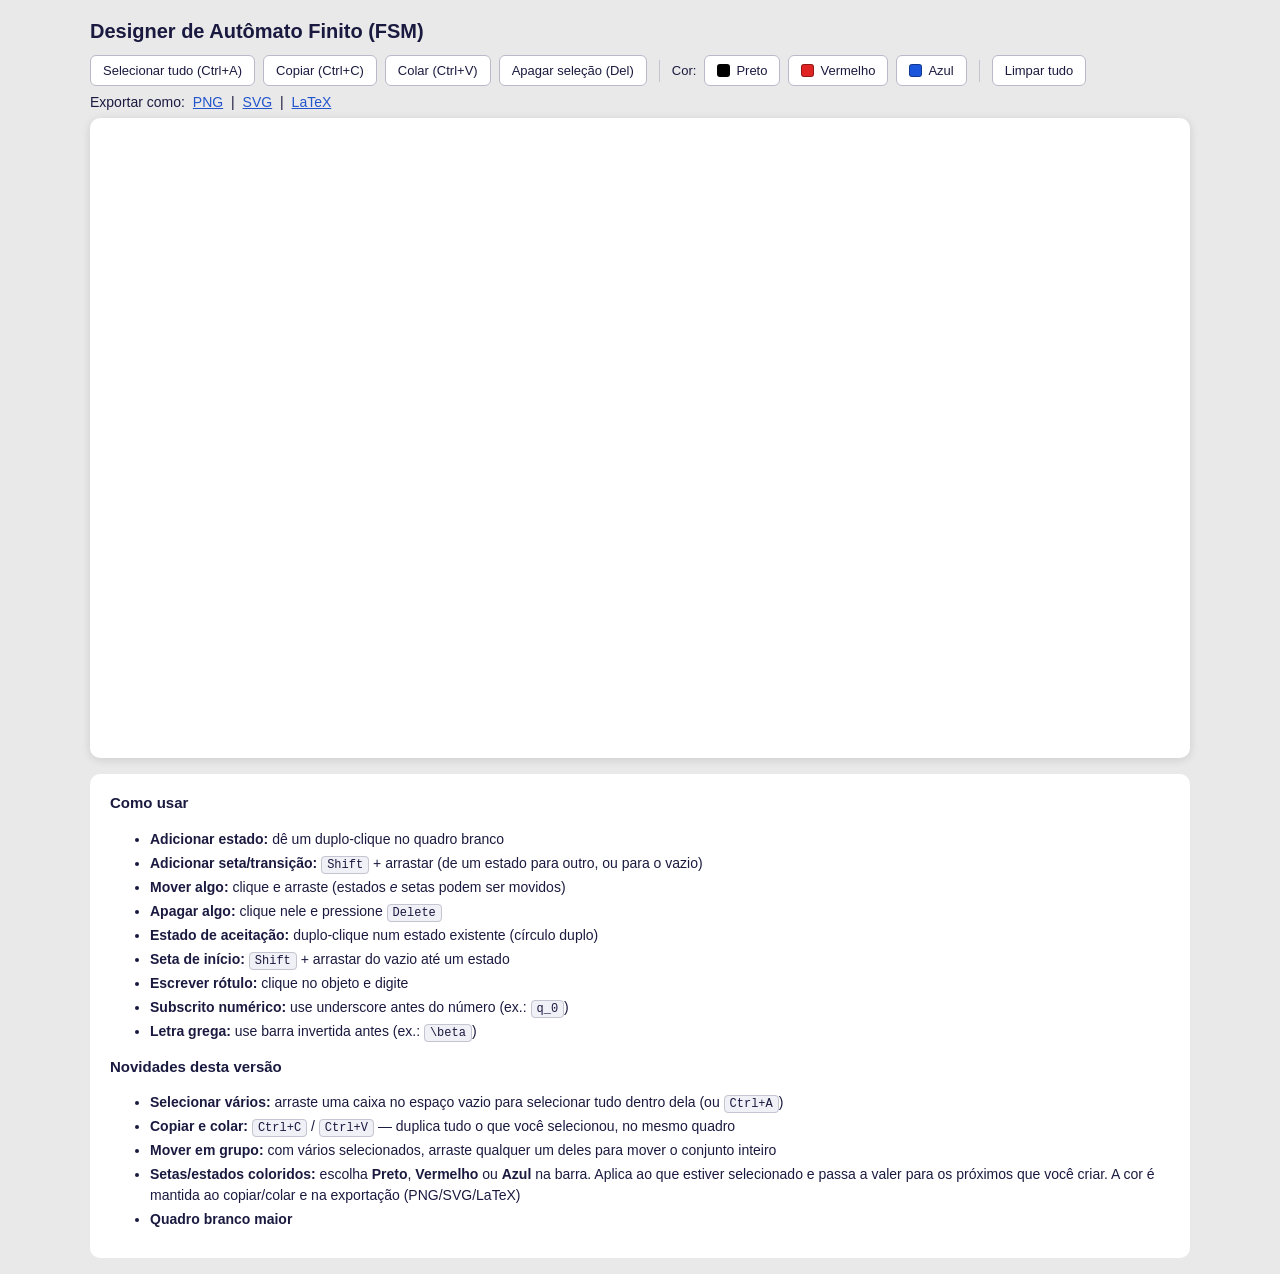
==== commit 9d54cf92: "FSM: cores nas setas e estados (preto/vermelho/azul) Botões de cor na barra aplicam ao que estiver s" ====
--- a/fsm.html
+++ b/fsm.html
@@ -67,6 +67,11 @@
     width: 100%; height: 120px; margin-top: 8px; display: none;
     font-family: monospace; font-size: 12px;
   }
+  .color-btn { display: inline-flex; align-items: center; gap: 6px; }
+  .swatch {
+    width: 13px; height: 13px; border-radius: 3px;
+    border: 1px solid rgba(0,0,0,.35); display: inline-block;
+  }
 </style>
 </head>
 <body>
@@ -78,6 +83,11 @@
     <button id="btnCopy">Copiar (Ctrl+C)</button>
     <button id="btnPaste">Colar (Ctrl+V)</button>
     <button id="btnDelete">Apagar seleção (Del)</button>
+    <span class="sep"></span>
+    <span style="font-size:13px;">Cor:</span>
+    <button id="colBlack" class="color-btn" title="Preto" data-color="#000000"><span class="swatch" style="background:#000"></span>Preto</button>
+    <button id="colRed" class="color-btn" title="Vermelho" data-color="#e02424"><span class="swatch" style="background:#e02424"></span>Vermelho</button>
+    <button id="colBlue" class="color-btn" title="Azul" data-color="#1a56db"><span class="swatch" style="background:#1a56db"></span>Azul</button>
     <span class="sep"></span>
     <button id="btnClear">Limpar tudo</button>
   </div>
@@ -110,6 +120,7 @@
       <li><b>Selecionar vários:</b> arraste uma caixa no espaço vazio para selecionar tudo dentro dela (ou <span class="k">Ctrl+A</span>)</li>
       <li><b>Copiar e colar:</b> <span class="k">Ctrl+C</span> / <span class="k">Ctrl+V</span> — duplica tudo o que você selecionou, no mesmo quadro</li>
       <li><b>Mover em grupo:</b> com vários selecionados, arraste qualquer um deles para mover o conjunto inteiro</li>
+      <li><b>Setas/estados coloridos:</b> escolha <b>Preto</b>, <b>Vermelho</b> ou <b>Azul</b> na barra. Aplica ao que estiver selecionado e passa a valer para os próximos que você criar. A cor é mantida ao copiar/colar e na exportação (PNG/SVG/LaTeX)</li>
       <li><b>Quadro branco maior</b></li>
     </ul>
   </div>
@@ -170,6 +181,7 @@
   this.mouseOffsetY = 0;
   this.isAcceptState = false;
   this.text = '';
+  this.color = '#000000';
 }
 Node.prototype.setMouseStart = function(x, y) {
   this.mouseOffsetX = this.x - x;
@@ -208,6 +220,7 @@
   this.nodeA = a;
   this.nodeB = b;
   this.text = '';
+  this.color = '#000000';
   this.lineAngleAdjust = 0;
   this.parallelPart = 0.5;
   this.perpendicularPart = 0;
@@ -323,6 +336,7 @@
   this.anchorAngle = 0;
   this.mouseOffsetAngle = 0;
   this.text = '';
+  this.color = '#000000';
   if (mouse) this.setAnchorPoint(mouse.x, mouse.y);
 }
 SelfLink.prototype.setMouseStart = function(x, y) {
@@ -376,6 +390,7 @@
   this.deltaX = 0;
   this.deltaY = 0;
   this.text = '';
+  this.color = '#000000';
   if (start) {
     this.deltaX = start.x - node.x;
     this.deltaY = start.y - node.y;
@@ -500,12 +515,12 @@
 
   for (var i = 0; i < nodes.length; i++) {
     var sel = isSelected(nodes[i]);
-    c.strokeStyle = c.fillStyle = sel ? '#0a66ff' : '#000';
+    c.strokeStyle = c.fillStyle = sel ? '#0a66ff' : (nodes[i].color || '#000');
     nodes[i].draw(c, sel);
   }
   for (var i = 0; i < links.length; i++) {
     var sel = isSelected(links[i]);
-    c.strokeStyle = c.fillStyle = sel ? '#0a66ff' : '#000';
+    c.strokeStyle = c.fillStyle = sel ? '#0a66ff' : (links[i].color || '#000');
     links[i].draw(c, sel);
   }
   if (currentLink != null) {
@@ -555,6 +570,7 @@
   var obj = selectObject(mouse.x, mouse.y);
   if (obj == null) {
     var node = new Node(mouse.x, mouse.y);
+    node.color = lastColor;
     nodes.push(node);
     setSingleSelection(node);
     objectIsBeingEdited = true;
@@ -649,6 +665,7 @@
 
   if (currentLink != null) {
     if (!(currentLink instanceof TemporaryLink)) {
+      currentLink.color = lastColor;
       links.push(currentLink);
       setSingleSelection(currentLink);
       objectIsBeingEdited = true;
@@ -867,7 +884,7 @@
   for (var i = 0; i < selNodes.length; i++) idx[nodes.indexOf(selNodes[i])] = i;
 
   var cbNodes = selNodes.map(function(n) {
-    return { x: n.x, y: n.y, text: n.text, isAcceptState: n.isAcceptState };
+    return { x: n.x, y: n.y, text: n.text, isAcceptState: n.isAcceptState, color: n.color };
   });
 
   var cbLinks = [];
@@ -879,15 +896,15 @@
     if (l instanceof Link) {
       var a = nodes.indexOf(l.nodeA), b = nodes.indexOf(l.nodeB);
       if (a in idx && b in idx) {
-        cbLinks.push({ type: 'Link', a: idx[a], b: idx[b], text: l.text,
+        cbLinks.push({ type: 'Link', a: idx[a], b: idx[b], text: l.text, color: l.color,
           lineAngleAdjust: l.lineAngleAdjust, parallelPart: l.parallelPart, perpendicularPart: l.perpendicularPart });
       }
     } else if (l instanceof SelfLink) {
       var n = nodes.indexOf(l.node);
-      if (n in idx) cbLinks.push({ type: 'SelfLink', node: idx[n], text: l.text, anchorAngle: l.anchorAngle });
+      if (n in idx) cbLinks.push({ type: 'SelfLink', node: idx[n], text: l.text, color: l.color, anchorAngle: l.anchorAngle });
     } else if (l instanceof StartLink) {
       var n = nodes.indexOf(l.node);
-      if (n in idx) cbLinks.push({ type: 'StartLink', node: idx[n], text: l.text, deltaX: l.deltaX, deltaY: l.deltaY });
+      if (n in idx) cbLinks.push({ type: 'StartLink', node: idx[n], text: l.text, color: l.color, deltaX: l.deltaX, deltaY: l.deltaY });
     }
   }
   clipboard = { nodes: cbNodes, links: cbLinks };
@@ -902,6 +919,7 @@
     var n = new Node(d.x + offset, d.y + offset);
     n.text = d.text;
     n.isAcceptState = d.isAcceptState;
+    n.color = d.color || '#000000';
     nodes.push(n);
     newNodes.push(n);
   }
@@ -925,6 +943,7 @@
       l.deltaX = d.deltaX;
       l.deltaY = d.deltaY;
     }
+    if (l) l.color = d.color || '#000000';
     if (l) { links.push(l); newLinks.push(l); }
   }
   // seleciona o que foi colado
@@ -940,7 +959,23 @@
   caretVisible = true;
 }
 
+/* ===================== Cor da seleção ===================== */
+var lastColor = '#000000';
+function setColor(color) {
+  lastColor = color;
+  if (selectedObjects.length === 0) return;
+  for (var i = 0; i < selectedObjects.length; i++) {
+    if (selectedObjects[i] && 'color' in selectedObjects[i]) {
+      selectedObjects[i].color = color;
+    }
+  }
+  draw();
+}
+
 /* ===================== Botões da barra ===================== */
+document.getElementById('colBlack').onclick = function(){ setColor('#000000'); };
+document.getElementById('colRed').onclick = function(){ setColor('#e02424'); };
+document.getElementById('colBlue').onclick = function(){ setColor('#1a56db'); };
 document.getElementById('btnSelectAll').onclick = function(){ selectAll(); draw(); };
 document.getElementById('btnCopy').onclick = function(){ copySelection(); };
 document.getElementById('btnPaste').onclick = function(){ pasteClipboard(); };
@@ -974,8 +1009,8 @@
   var oldFill = null;
   // desenhar tudo num contexto SVG fake
   exporter.lineWidth = 1;
-  for (var i = 0; i < nodes.length; i++) { exporter.strokeStyle = exporter.fillStyle = 'black'; nodes[i].draw(exporter, false); }
-  for (var i = 0; i < links.length; i++) { exporter.strokeStyle = exporter.fillStyle = 'black'; links[i].draw(exporter, false); }
+  for (var i = 0; i < nodes.length; i++) { exporter.strokeStyle = exporter.fillStyle = (nodes[i].color || 'black'); nodes[i].draw(exporter, false); }
+  for (var i = 0; i < links.length; i++) { exporter.strokeStyle = exporter.fillStyle = (links[i].color || 'black'); links[i].draw(exporter, false); }
   selectedObjects = prev;
   draw();
   var svgData = exporter.toSVG();
@@ -984,11 +1019,18 @@
   output.select();
 }
 
+function tikzColor(hex) {
+  switch ((hex || '').toLowerCase()) {
+    case '#e02424': return 'red';
+    case '#1a56db': return 'blue';
+    default: return 'black';
+  }
+}
 function exportLaTeX() {
   var prev = deselectForExport();
   var exporter = new ExportAsLaTeX();
-  for (var i = 0; i < nodes.length; i++) { nodes[i].draw(exporter, false); }
-  for (var i = 0; i < links.length; i++) { links[i].draw(exporter, false); }
+  for (var i = 0; i < nodes.length; i++) { exporter.strokeStyle = tikzColor(nodes[i].color); nodes[i].draw(exporter, false); }
+  for (var i = 0; i < links.length; i++) { exporter.strokeStyle = tikzColor(links[i].color); links[i].draw(exporter, false); }
   selectedObjects = prev;
   draw();
   output.style.display = 'block';
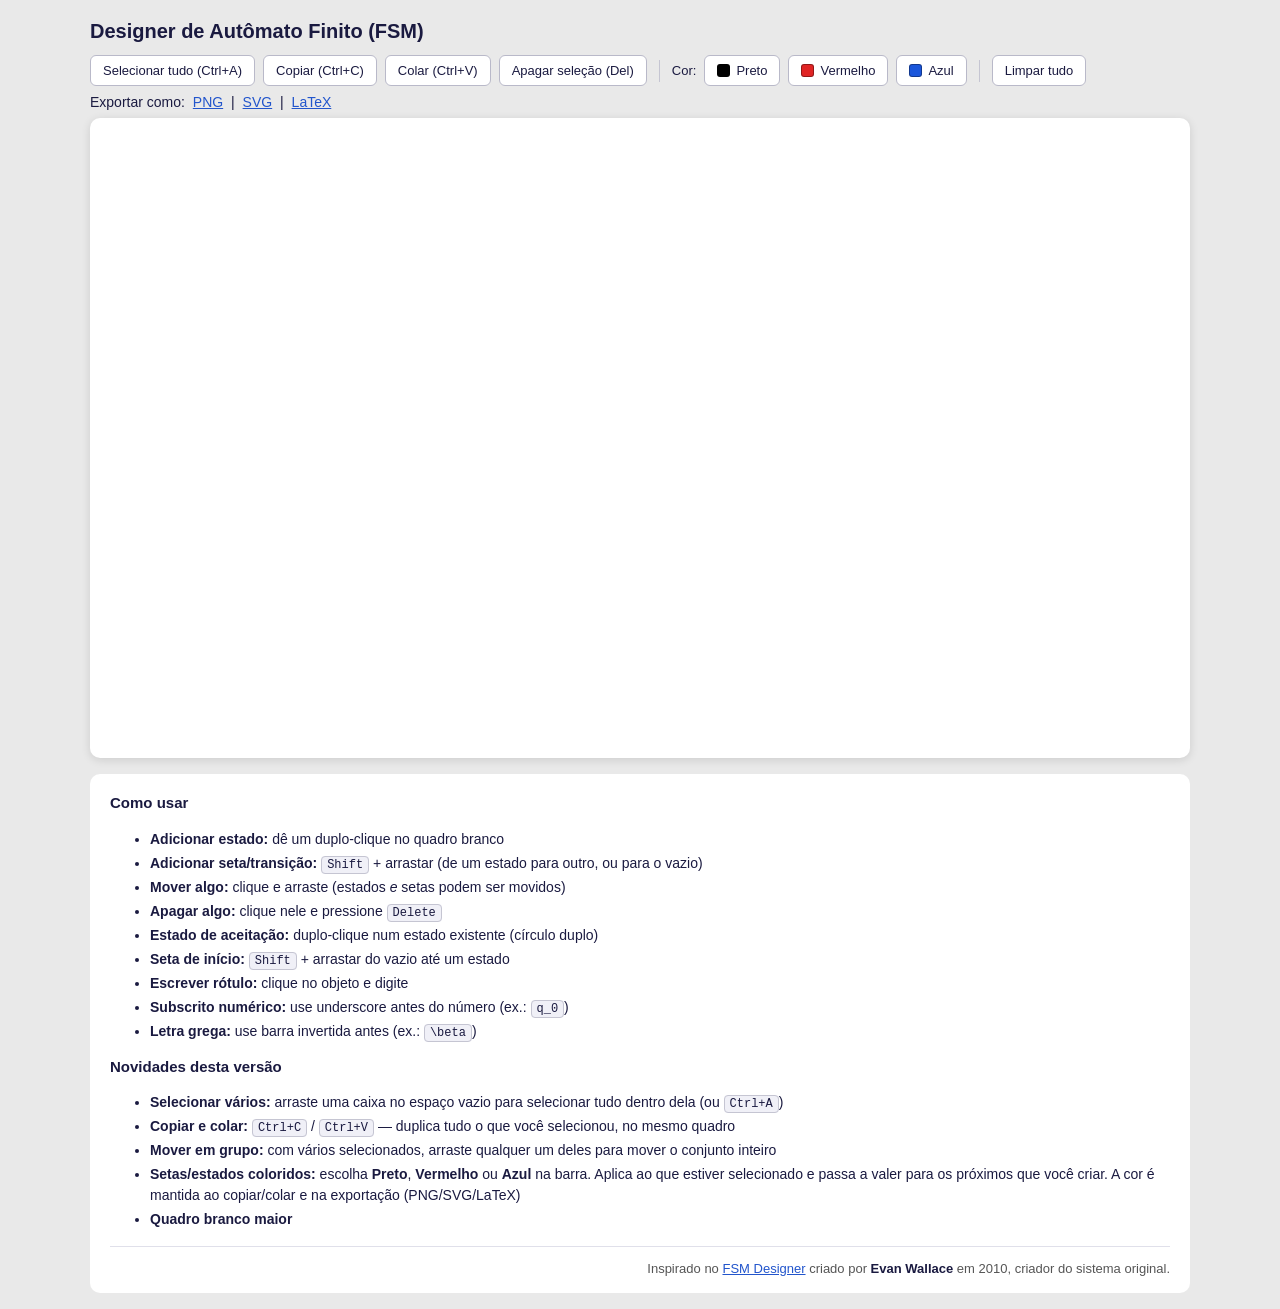
==== commit 6d6fbd1e: "FSM: credita inspiração no FSM Designer de Evan Wallace (2010) Co-Authored-By: Claude Opus 4.8 (1M c" ====
--- a/fsm.html
+++ b/fsm.html
@@ -55,6 +55,12 @@
   .help h2 { font-size: 15px; margin: 4px 0 8px; }
   .help li { margin: 3px 0; }
   .help b { color: #1a1a40; }
+  .help .credit {
+    margin: 16px 0 0; padding-top: 12px;
+    border-top: 1px solid #e0e0ea;
+    font-size: 13px; color: #555; text-align: right;
+  }
+  .help .credit a { color: #2255cc; }
   .help .k {
     background: #f0f0f7;
     border: 1px solid #c5c5d2;
@@ -123,6 +129,8 @@
       <li><b>Setas/estados coloridos:</b> escolha <b>Preto</b>, <b>Vermelho</b> ou <b>Azul</b> na barra. Aplica ao que estiver selecionado e passa a valer para os próximos que você criar. A cor é mantida ao copiar/colar e na exportação (PNG/SVG/LaTeX)</li>
       <li><b>Quadro branco maior</b></li>
     </ul>
+    <p class="credit">Inspirado no <a href="https://madebyevan.com/fsm/" target="_blank" rel="noopener">FSM Designer</a>
+      criado por <b>Evan Wallace</b> em 2010, criador do sistema original.</p>
   </div>
 </div>
 
@@ -560,6 +568,16 @@
   }
   return null;
 }
+/* Escolhe o objeto sob o cursor dando PREFERÊNCIA ao que já está selecionado.
+   Resolve sobreposição: ao criar uma seta em cima de outra, a nova fica
+   selecionada e continua sendo o alvo do arraste (em vez de pegar a antiga). */
+function pickObject(x, y) {
+  for (var i = 0; i < selectedObjects.length; i++) {
+    var o = selectedObjects[i];
+    if (o && o.containsPoint && o.containsPoint(x, y)) return o;
+  }
+  return selectObject(x, y);
+}
 
 /* ===================== Estado de edição (cursor texto) ===================== */
 var objectIsBeingEdited = false;
@@ -583,7 +601,7 @@
 
 canvas.addEventListener('mousedown', function(e) {
   var mouse = crossBrowserRelativeMousePos(e);
-  var obj = selectObject(mouse.x, mouse.y);
+  var obj = pickObject(mouse.x, mouse.y);
   movingObject = false;
   originalClick = mouse;
 
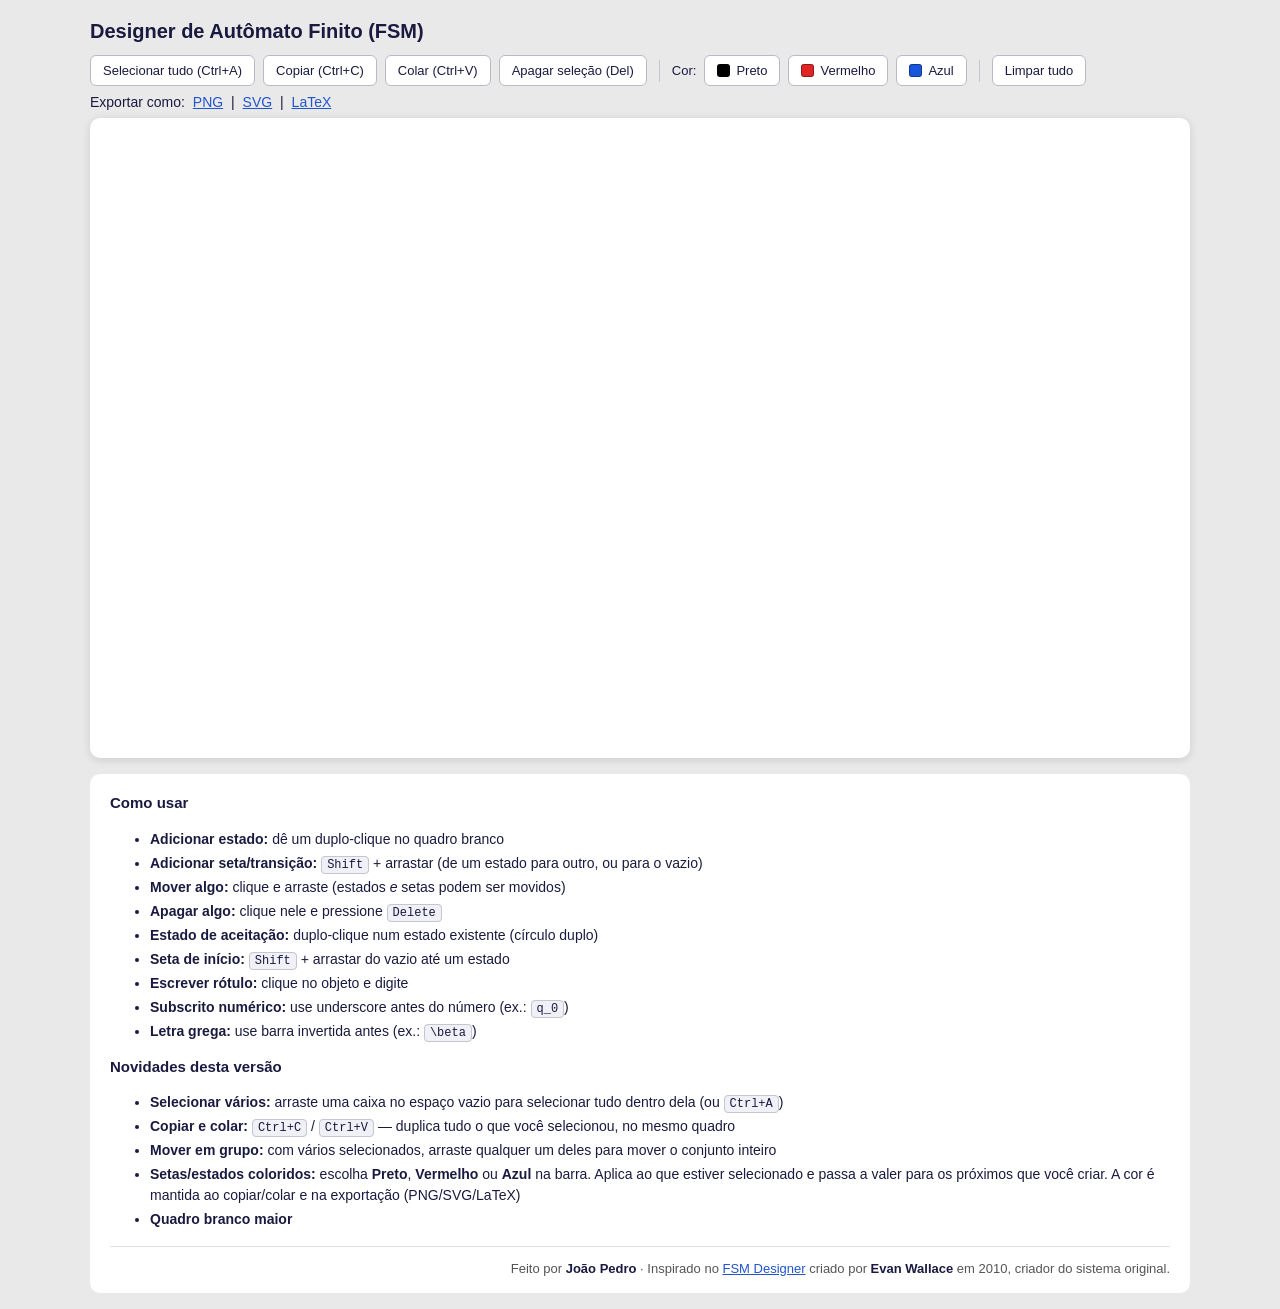
==== commit abd80de0: "FSM: credita autoria desta versao a Joao Pedro Co-Authored-By: Claude Opus 4.8 (1M context) <noreply" ====
--- a/fsm.html
+++ b/fsm.html
@@ -129,7 +129,8 @@
       <li><b>Setas/estados coloridos:</b> escolha <b>Preto</b>, <b>Vermelho</b> ou <b>Azul</b> na barra. Aplica ao que estiver selecionado e passa a valer para os próximos que você criar. A cor é mantida ao copiar/colar e na exportação (PNG/SVG/LaTeX)</li>
       <li><b>Quadro branco maior</b></li>
     </ul>
-    <p class="credit">Inspirado no <a href="https://madebyevan.com/fsm/" target="_blank" rel="noopener">FSM Designer</a>
+    <p class="credit">Feito por <b>João Pedro</b> · Inspirado no
+      <a href="https://madebyevan.com/fsm/" target="_blank" rel="noopener">FSM Designer</a>
       criado por <b>Evan Wallace</b> em 2010, criador do sistema original.</p>
   </div>
 </div>
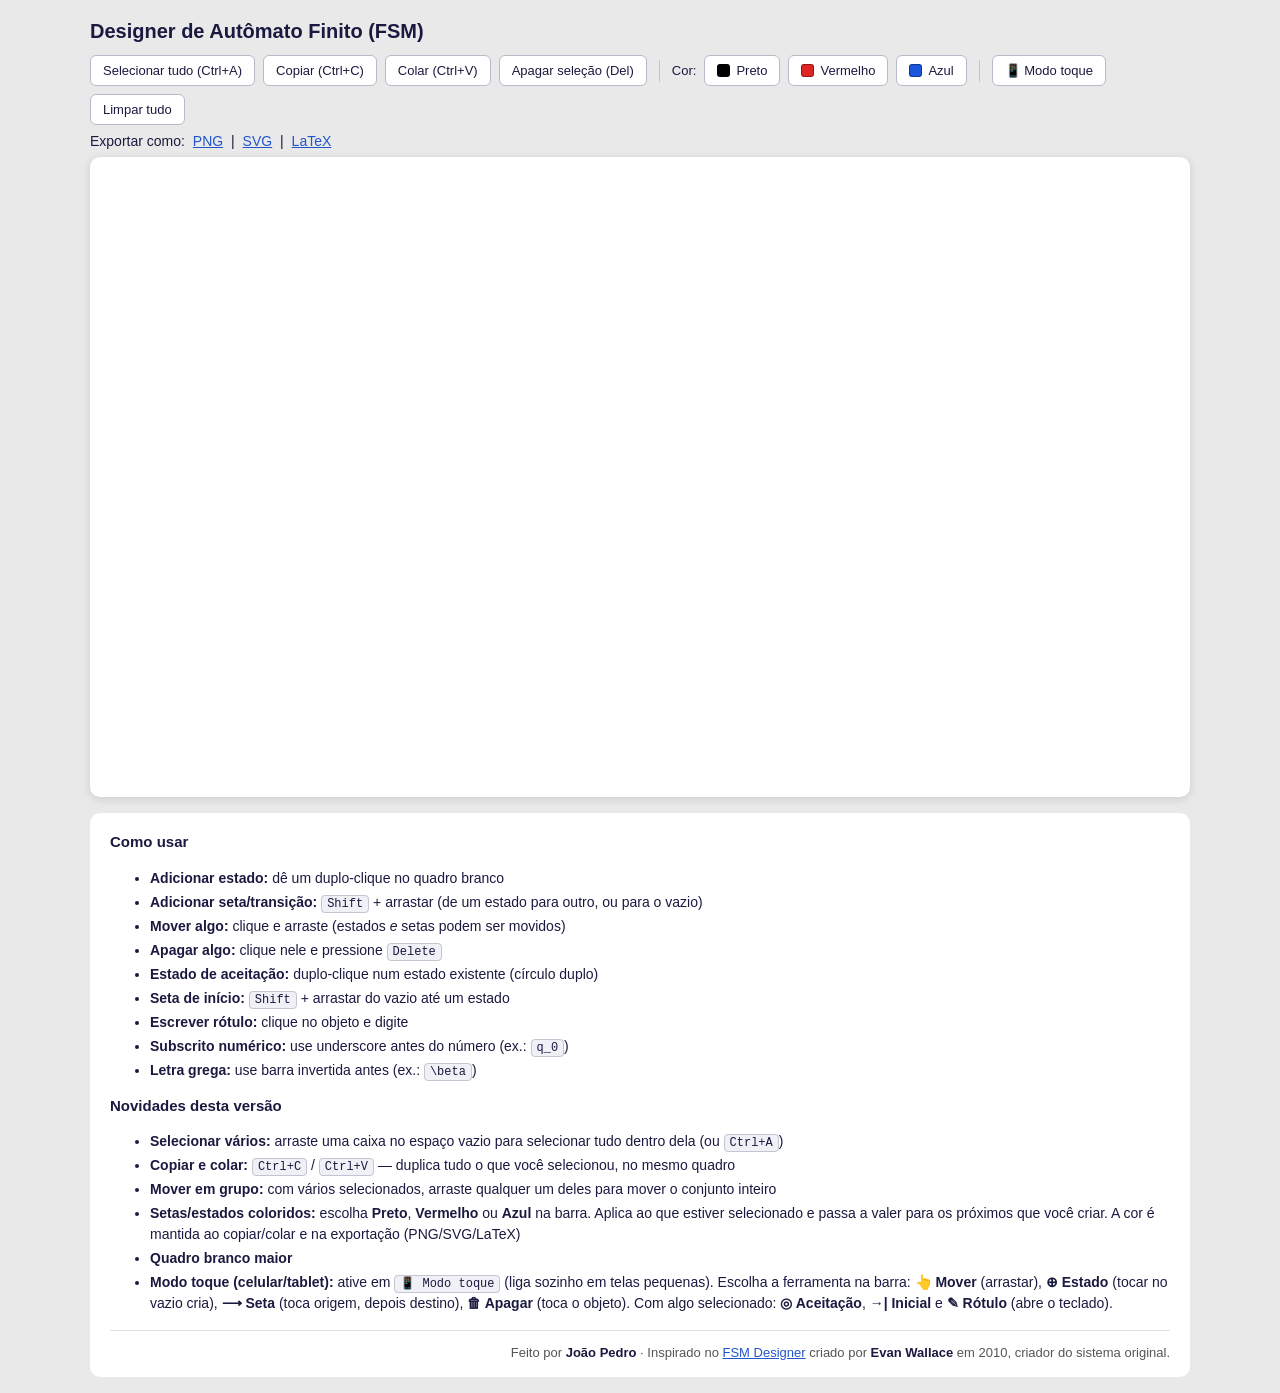
==== commit 9343ea09: "FSM: modo toque para celular/tablet com sistema de ferramentas Como nao ha shift, duplo-clique nem t" ====
--- a/fsm.html
+++ b/fsm.html
@@ -78,6 +78,43 @@
     width: 13px; height: 13px; border-radius: 3px;
     border: 1px solid rgba(0,0,0,.35); display: inline-block;
   }
+
+  /* ---- Barra de modos (toque) ---- */
+  #touchToggle.on { background: #1a1a40; color: #fff; border-color: #1a1a40; }
+  #touchbar {
+    display: none;
+    flex-wrap: wrap; gap: 8px; align-items: center;
+    margin-bottom: 8px; padding: 8px 10px;
+    background: #f4f4fb; border: 1px solid #d3d3e2; border-radius: 8px;
+  }
+  body.touch-on #touchbar { display: flex; }
+  #touchbar .group { display: flex; gap: 6px; flex-wrap: wrap; }
+  #touchbar .lbl { font-size: 12px; color: #555; margin-right: 2px; }
+  #touchbar button {
+    background: #fff; border: 1px solid #b9b9c9; border-radius: 8px;
+    padding: 9px 12px; font-size: 14px; cursor: pointer; color: #1a1a40;
+    min-height: 42px; min-width: 42px;
+  }
+  #touchbar button.mode.active {
+    background: #1a56db; color: #fff; border-color: #1a56db; font-weight: 600;
+  }
+  #touchbar .sep { width: 1px; height: 28px; background: #cfcfe0; }
+  #touchHint {
+    display: none; font-size: 13px; color: #1a1a40;
+    background: #fffbe6; border: 1px solid #ecd98a; border-radius: 8px;
+    padding: 7px 12px; margin-bottom: 8px;
+  }
+  body.touch-on #touchHint { display: block; }
+
+  /* ---- Responsividade ---- */
+  @media (max-width: 820px) {
+    body { padding: 10px; }
+    h1 { font-size: 17px; }
+    .toolbar button, .export-bar { font-size: 13px; }
+    .toolbar button { padding: 9px 12px; min-height: 42px; }
+    #canvas { height: 60vh; min-height: 360px; }
+    .help { font-size: 13px; padding: 12px 14px; }
+  }
 </style>
 </head>
 <body>
@@ -95,7 +132,26 @@
     <button id="colRed" class="color-btn" title="Vermelho" data-color="#e02424"><span class="swatch" style="background:#e02424"></span>Vermelho</button>
     <button id="colBlue" class="color-btn" title="Azul" data-color="#1a56db"><span class="swatch" style="background:#1a56db"></span>Azul</button>
     <span class="sep"></span>
+    <button id="touchToggle" title="Ativar/desativar comandos por toque">📱 Modo toque</button>
     <button id="btnClear">Limpar tudo</button>
+  </div>
+
+  <div id="touchHint"></div>
+  <div id="touchbar">
+    <span class="lbl">Ferramenta:</span>
+    <div class="group">
+      <button id="mMove" class="mode active" data-mode="move" title="Selecionar e mover">👆 Mover</button>
+      <button id="mState" class="mode" data-mode="state" title="Tocar no vazio cria um estado">⊕ Estado</button>
+      <button id="mArrow" class="mode" data-mode="arrow" title="Tocar origem e depois destino cria uma seta">⟶ Seta</button>
+      <button id="mDelete" class="mode" data-mode="delete" title="Tocar num objeto apaga">🗑 Apagar</button>
+    </div>
+    <span class="sep"></span>
+    <span class="lbl">No selecionado:</span>
+    <div class="group">
+      <button id="aAccept" title="Alternar estado de aceitação">◎ Aceitação</button>
+      <button id="aStart" title="Alternar seta de início">→| Inicial</button>
+      <button id="aLabel" title="Editar rótulo (abre teclado)">✎ Rótulo</button>
+    </div>
   </div>
 
   <div class="export-bar">
@@ -128,6 +184,9 @@
       <li><b>Mover em grupo:</b> com vários selecionados, arraste qualquer um deles para mover o conjunto inteiro</li>
       <li><b>Setas/estados coloridos:</b> escolha <b>Preto</b>, <b>Vermelho</b> ou <b>Azul</b> na barra. Aplica ao que estiver selecionado e passa a valer para os próximos que você criar. A cor é mantida ao copiar/colar e na exportação (PNG/SVG/LaTeX)</li>
       <li><b>Quadro branco maior</b></li>
+      <li><b>Modo toque (celular/tablet):</b> ative em <span class="k">📱 Modo toque</span> (liga sozinho em telas pequenas). Escolha a ferramenta na barra:
+        <b>👆 Mover</b> (arrastar), <b>⊕ Estado</b> (tocar no vazio cria), <b>⟶ Seta</b> (toca origem, depois destino),
+        <b>🗑 Apagar</b> (toca o objeto). Com algo selecionado: <b>◎ Aceitação</b>, <b>→| Inicial</b> e <b>✎ Rótulo</b> (abre o teclado).</li>
     </ul>
     <p class="credit">Feito por <b>João Pedro</b> · Inspirado no
       <a href="https://madebyevan.com/fsm/" target="_blank" rel="noopener">FSM Designer</a>
@@ -1223,6 +1282,173 @@
   return result;
 }
 
+/* ===================== Modo toque (celular/tablet) ===================== */
+var touchEnabled = false;
+var touchMode = 'move';
+var arrowFrom = null;
+var tStart = null, tObj = null, tMoved = false, tDragging = false;
+
+var modeHints = {
+  move:   '👆 Mover: arraste para mover ou curvar. Toque para selecionar; arraste no vazio para selecionar vários.',
+  state:  '⊕ Estado: toque no quadro branco para criar um estado.',
+  arrow:  '⟶ Seta: toque na origem e depois no destino. Tocar a mesma bolinha cria um autolaço.',
+  delete: '🗑 Apagar: toque num estado ou seta para apagá-lo.'
+};
+
+var hintEl = document.getElementById('touchHint');
+var hintTimer = null;
+function setHint(t) { hintEl.textContent = t; }
+function flashHint(t) {
+  setHint(t);
+  clearTimeout(hintTimer);
+  hintTimer = setTimeout(function() { setHint(modeHints[touchMode]); }, 2500);
+}
+
+function setTouchMode(m) {
+  touchMode = m;
+  arrowFrom = null;
+  var btns = document.querySelectorAll('#touchbar .mode');
+  for (var i = 0; i < btns.length; i++) {
+    btns[i].classList.toggle('active', btns[i].getAttribute('data-mode') === m);
+  }
+  setHint(modeHints[m]);
+}
+
+function enableTouch(on) {
+  touchEnabled = on;
+  document.body.classList.toggle('touch-on', on);
+  var tg = document.getElementById('touchToggle');
+  tg.classList.toggle('on', on);
+  tg.textContent = on ? '📱 Modo toque: ligado' : '📱 Modo toque';
+  if (on) setTouchMode(touchMode);
+}
+
+/* Ações sobre a seleção (botões da barra de toque) */
+function toggleAcceptTouch() {
+  var changed = false;
+  for (var i = 0; i < selectedObjects.length; i++) {
+    if (selectedObjects[i] instanceof Node) { selectedObjects[i].isAcceptState = !selectedObjects[i].isAcceptState; changed = true; }
+  }
+  if (!changed) flashHint('Selecione um estado primeiro (ferramenta 👆 Mover).');
+  else draw();
+}
+function findStartLink(node) {
+  for (var i = 0; i < links.length; i++) {
+    if (links[i] instanceof StartLink && links[i].node === node) return i;
+  }
+  return -1;
+}
+function toggleStartTouch() {
+  var node = (selectedObjects.length === 1 && selectedObjects[0] instanceof Node) ? selectedObjects[0] : null;
+  if (!node) { flashHint('Selecione um estado primeiro (ferramenta 👆 Mover).'); return; }
+  var idx = findStartLink(node);
+  if (idx >= 0) { links.splice(idx, 1); }
+  else { var s = new StartLink(node, { x: node.x - 80, y: node.y }); s.color = lastColor; links.push(s); }
+  draw();
+}
+function editLabelTouch() {
+  var sel = (selectedObjects.length === 1) ? selectedObjects[0] : null;
+  if (!sel || !('text' in sel)) { flashHint('Selecione um único objeto para editar o rótulo.'); return; }
+  var t = window.prompt('Rótulo (use q_0 para subscrito, \\beta para letra grega):', sel.text);
+  if (t !== null) { sel.text = t; draw(); }
+}
+
+/* Coordenada relativa ao canvas a partir de um toque */
+function getTouchPos(t) {
+  var r = canvas.getBoundingClientRect();
+  return { x: t.clientX - r.left, y: t.clientY - r.top };
+}
+
+canvas.addEventListener('touchstart', function(e) {
+  if (!touchEnabled) return;
+  if (e.touches.length !== 1) return;
+  e.preventDefault();
+  var p = getTouchPos(e.touches[0]);
+  tStart = p; tMoved = false; tDragging = false;
+  tObj = pickObject(p.x, p.y);
+  if (touchMode === 'move') {
+    if (tObj) {
+      if (!isSelected(tObj)) { setSingleSelection(tObj); objectIsBeingEdited = false; }
+      movingObject = true; prepareMove(p); tDragging = true;
+    } else {
+      clearSelection(); selecting = true; selectStart = p; selectEnd = p;
+    }
+    draw();
+  }
+}, { passive: false });
+
+canvas.addEventListener('touchmove', function(e) {
+  if (!touchEnabled) return;
+  if (e.touches.length !== 1) return;
+  e.preventDefault();
+  var p = getTouchPos(e.touches[0]);
+  if (tStart && (Math.abs(p.x - tStart.x) > 8 || Math.abs(p.y - tStart.y) > 8)) tMoved = true;
+  if (tDragging && movingObject) { moveSelection(p); draw(); }
+  else if (selecting) { selectEnd = p; updateBoxSelection(); draw(); }
+}, { passive: false });
+
+canvas.addEventListener('touchend', function(e) {
+  if (!touchEnabled) return;
+  e.preventDefault();
+  movingObject = false;
+  var wasSelecting = selecting; selecting = false;
+  if (tDragging) { tDragging = false; tStart = null; draw(); return; }
+  if (wasSelecting) { selectStart = selectEnd = null; tStart = null; draw(); return; }
+  if (tMoved) { tStart = null; return; }
+  // foi um toque simples (tap)
+  var p = tStart; tStart = null;
+  if (!p) return;
+  var obj = pickObject(p.x, p.y);
+  if (touchMode === 'state') {
+    if (!obj) {
+      var n = new Node(p.x, p.y); n.color = lastColor; nodes.push(n);
+      setSingleSelection(n); flashHint('Estado criado. Use ✎ Rótulo para nomear.');
+    } else { setSingleSelection(obj); }
+    draw();
+  } else if (touchMode === 'arrow') {
+    if (obj instanceof Node) {
+      if (!arrowFrom) {
+        arrowFrom = obj; setSingleSelection(obj);
+        setHint('Origem escolhida — toque no destino (ou na mesma bolinha p/ autolaço).');
+      } else {
+        var l;
+        if (obj === arrowFrom) { l = new SelfLink(obj); l.anchorAngle = -Math.PI / 2; }
+        else { l = new Link(arrowFrom, obj); l.perpendicularPart = 0; }
+        l.color = lastColor; links.push(l); setSingleSelection(l); arrowFrom = null;
+        setHint(modeHints.arrow);
+      }
+      draw();
+    } else { arrowFrom = null; clearSelection(); setHint(modeHints.arrow); draw(); }
+  } else if (touchMode === 'delete') {
+    if (obj) { setSingleSelection(obj); deleteSelection(); draw(); }
+    else flashHint('Nada para apagar aqui.');
+  } else { // move: tap seleciona / desseleciona
+    setSingleSelection(obj); objectIsBeingEdited = false; draw();
+  }
+}, { passive: false });
+
+canvas.addEventListener('touchcancel', function() {
+  tDragging = false; selecting = false; movingObject = false; tStart = null;
+}, { passive: false });
+
+/* Ligação dos botões do modo toque */
+document.getElementById('touchToggle').onclick = function() { enableTouch(!touchEnabled); };
+(function() {
+  var modeBtns = document.querySelectorAll('#touchbar .mode');
+  for (var i = 0; i < modeBtns.length; i++) {
+    modeBtns[i].onclick = function() { setTouchMode(this.getAttribute('data-mode')); };
+  }
+})();
+document.getElementById('aAccept').onclick = toggleAcceptTouch;
+document.getElementById('aStart').onclick = toggleStartTouch;
+document.getElementById('aLabel').onclick = editLabelTouch;
+
+/* Liga sozinho em dispositivos de toque ou telas pequenas */
+function isTouchDevice() { return ('ontouchstart' in window) || (navigator.maxTouchPoints > 0); }
+if (isTouchDevice() || window.matchMedia('(max-width: 820px)').matches) {
+  enableTouch(true);
+}
+
 /* ===================== Inicialização ===================== */
 window.addEventListener('resize', draw);
 draw();
